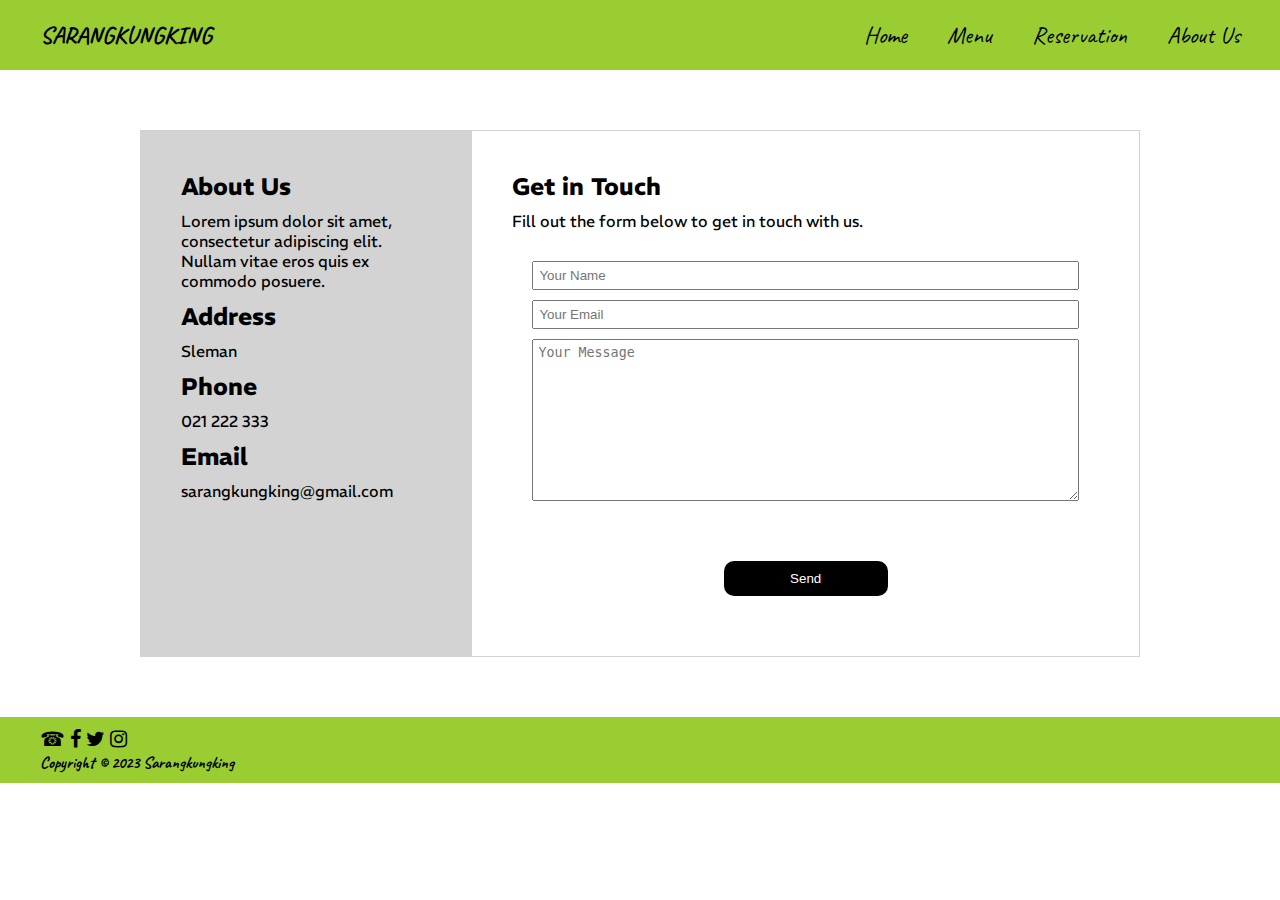
==== about.html @ 0cf0f646 "first commit" ====
<!DOCTYPE html>
<html lang="en">
    <head>
        <meta charset="UTF-8" />
        <meta name="viewport" content="width=device-width, initial-scale=1.0" />
        <title>About Us</title>
        <link
            rel="stylesheet"
            href="https://cdnjs.cloudflare.com/ajax/libs/font-awesome/4.7.0/css/font-awesome.min.css"
        />
        <link rel="stylesheet" href="style.css" />
    </head>
    <body>
        <header>
            <nav class="navbar">
                <a href="index.html" class="logo">SARANGKUNGKING</a>
                <input type="checkbox" id="toggler" />
                <label for="toggler"
                    ><i class="fa fa-bars hamburger-icon"></i
                ></label>
                <ul class="navbar-groups">
                    <li class="navbar-list"><a href="index.html">Home</a></li>
                    <li class="navbar-list"><a href="menu.html">Menu</a></li>
                    <li class="navbar-list">
                        <a href="reservation.html">Reservation</a>
                    </li>
                    <li class="navbar-list">
                        <a href="about.html">About Us</a>
                    </li>
                </ul>
            </nav>
        </header>
        <main class="container">
            <div class="about-contact">
                <div class="about">
                    <h2>About Us</h2>
                    <p>
                        Lorem ipsum dolor sit amet, consectetur adipiscing elit.
                        Nullam vitae eros quis ex commodo posuere.
                    </p>
                    <h2>Address</h2>
                    <p>Sleman</p>
                    <h2>Phone</h2>
                    <p>021 222 333</p>
                    <h2>Email</h2>
                    <p>sarangkungking@gmail.com</p>
                </div>
                <div class="contact">
                    <h2>Get in Touch</h2>
                    <p>Fill out the form below to get in touch with us.</p>
                    <form class="form-input">
                        <input type="text" placeholder="Your Name" />
                        <input type="email" placeholder="Your Email" />
                        <textarea placeholder="Your Message"></textarea>
                        <div class="btn-submit">
                            <input type="submit" value="Send" />
                        </div>
                    </form>
                </div>
            </div>
        </main>
        <footer>
            <a href="">&phone;</a>
            <a href="#" class="fa fa-facebook"></a>
            <a href="#" class="fa fa-twitter"></a>
            <a href="#" class="fa fa-instagram"></a>
            <h5>Copyright &copy; 2023 Sarangkungking</h5>
        </footer>
        <script src="app.js"></script>
    </body>
</html>
---- style.css ----
@import url('https://fonts.googleapis.com/css2?family=Caveat:wght@400;700&family=REM:wght@100;400;700&display=swap');

* {
    margin: 0;
    padding: 0;
}

header, footer {
    font-family: 'Caveat', cursive;
}

.logo {
    font-size: 24px;
    font-weight: 700;
    /* margin-right: 50px; */
}
.navbar {
    display: flex;
    flex-wrap: wrap;
    justify-content: space-between;
    align-items: center;
    background-color: yellowgreen;
    padding: 20px 40px;
}

.navbar-groups {
    display: flex;
    column-gap: 40px;
}

.navbar-list {
    display: flex;
    list-style: none;
    font-size: 24px;
}

.navbar-list a:hover {
    color: white;
}

.navbar a {
    text-decoration: none;
    color: black;
}

.hamburger-icon, #toggler {
    display: none;
}

.container {
    font-family: 'REM', sans-serif;
    display: flex;
    flex-direction: column;
    margin: 20px 40px;
}

.bg-main {
    background-image: url(img/bg1.jpg);
    background-size: cover;
    height: 90vh;
    color: white;
    font-weight: bold;
    font-size: 64px;
    display: flex;
    justify-content: center;
    align-items: center;
    text-shadow: 2px 2px black;
}

.content {
    margin: 30px 60px;
    padding: 30px;
    display: flex;
    border: 1px solid lightgray;
    border-radius: 20px;
    align-items: center;
    justify-content: space-between;
    box-shadow: 5px 5px 10px;
}

.text-content {
    text-align: center;
    width: 100%;
}

.content img {
    width: 300px;
    object-fit: contain;
}

.btn-reserve {
    margin: 20px auto;
    padding: 20px;
    width: 200px;
    background-color: green;
    color: white;
    border: none;
    border-radius: 10px;
    font-weight: 700;
    transition: 300ms;
    text-align: center;
    text-decoration: none;
}

.btn-reserve:hover {
    background-color: yellowgreen;
    transition: 300ms;
    color: black;
}

.menu-groups {
    display: flex;
    flex-grow: 2;
    justify-content: space-between;
    margin: 50px;
    gap: 50px;
}

.menu-item {
    border: 1px yellow solid;
    height: 400px;
    width: 300px;
    transition: 300ms;
}

.menu-item:hover{
    border: 5px orange solid;
    transition: 300ms;
}

.reservation-form {
    margin: 20px 100px;
    padding: 20px;
    border: 1px lightgray solid;
    border-radius: 10px;
    text-align: center;
}

.form-input {
    margin: 20px;
    text-align: left;
    gap: 10px;
    display: flex;
    flex-direction: column;
}

.form-input input, textarea {
    padding: 5px;
}

.btn-submit {
    display: flex;
    justify-content: center;
    margin-top: 20px;
}

.btn-submit input, .btn-close {
    margin-top: 30px;
    padding: 10px;
    width: 30%;
    border-radius: 10px;
    border: none;
    color: white;
    background-color: black;
    cursor: pointer;
}

.btn-submit input:hover {
    background-color: darkslategrey;
}

.overlay {
    display: none;
    position: absolute;
    top: 0;
    left: 0;
    background: rgb(0, 0, 0, 0.7);
    width: 100%;
    height: 120%;
    z-index: 100;
    justify-content: center;
    align-items: center;
    margin: 0;
}

  .popup {
    font-family: 'Caveat', cursive;
    font-size: 32px;
    display: none;
    flex-direction: column;
    justify-content: center;
    align-items: center;
    border-radius: 20px;
    padding: 20px;
    background: #fff;
    width: 200px;
    height: 200px;
}

.about-contact {
    margin: 40px 100px;
    display: flex;
    justify-content: left;
    border: 1px solid lightgray;
}

.about, .contact {
    padding: 40px;
    display: flex;
    flex-direction: column;
    gap: 10px;
}

.about {
    width: 30%;
    background-color: lightgray;
}
.contact {
    width: 70%;
}

textarea {
    min-height: 150px;
}

footer {
    background-color: yellowgreen;
    padding: 10px 40px;
    font-size: 20px;
} 

footer a {
    text-decoration: none;
    color: inherit;
}

@media only screen and (max-width: 768px) {
    .content {
        flex-direction: column;
        margin: 20px 0;
        row-gap: 10px;
    }

    .content img {
        width: 100%;
    }
    
    .bg-main {
        text-align: center;
    }

    .navbar-groups {
        width: 100%;
        max-height: 0;
        overflow: hidden;
        flex-direction: column;
    }

    .navbar-list {
        flex-direction: column;
        align-items: center;
        padding: 20px;
    }

    .hamburger-icon {
        display: inline-flex;
        cursor: pointer;
    }

    #toggler:checked ~ .navbar-groups {
        max-height: 100%;
    }

    .reservation-form {
        margin: 20px 0;
    }

    .about-contact {
        flex-direction: column;
        margin: 10px auto;
        width: 100%;
    }

    .about, .contact {
        width: fit-content;
        padding: 20px;
    }

}
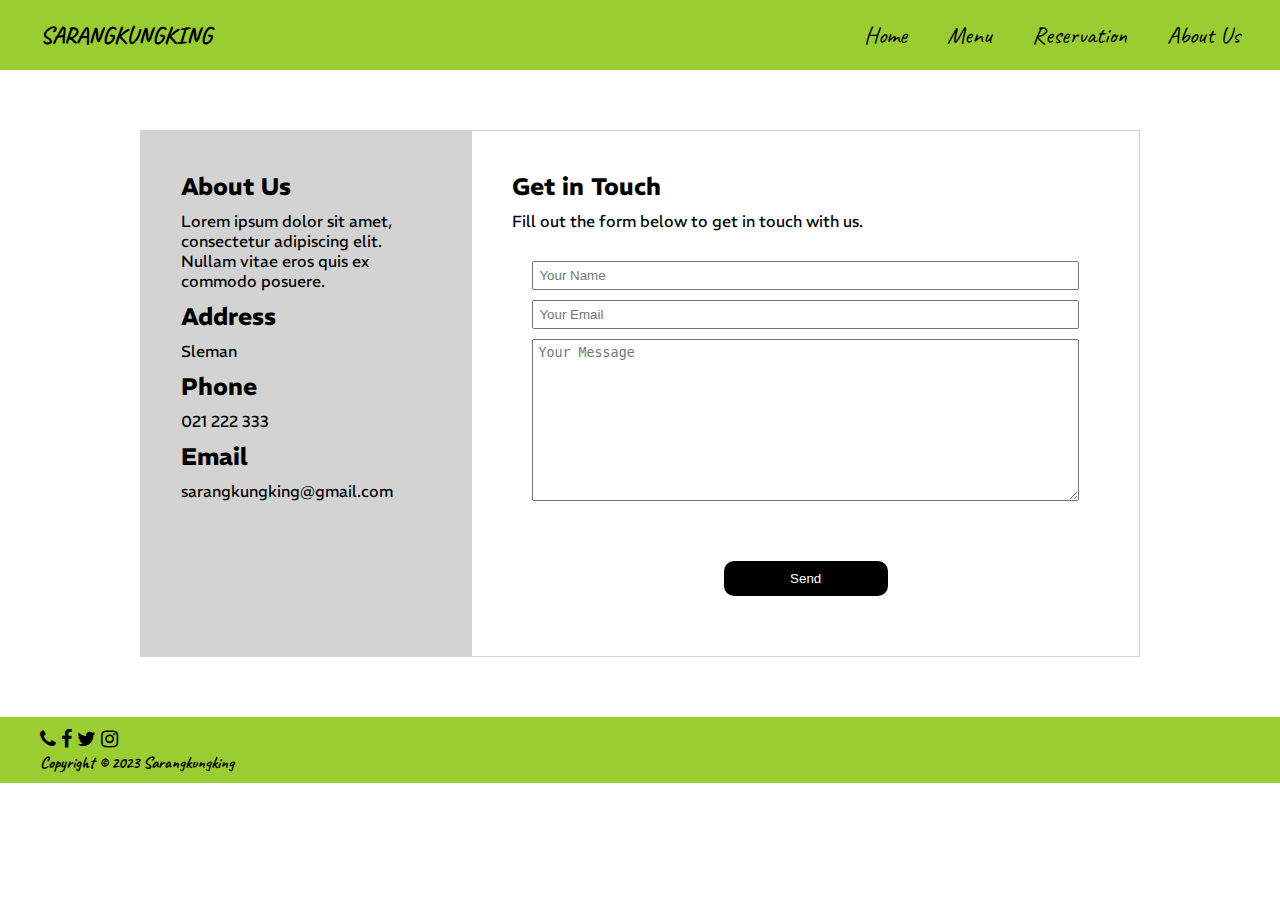
==== commit 34d91672: "ganti logo" ====
--- a/about.html
+++ b/about.html
@@ -60,7 +60,7 @@
             </div>
         </main>
         <footer>
-            <a href="">&phone;</a>
+            <a href="#" class="fa fa-phone"></a>
             <a href="#" class="fa fa-facebook"></a>
             <a href="#" class="fa fa-twitter"></a>
             <a href="#" class="fa fa-instagram"></a>
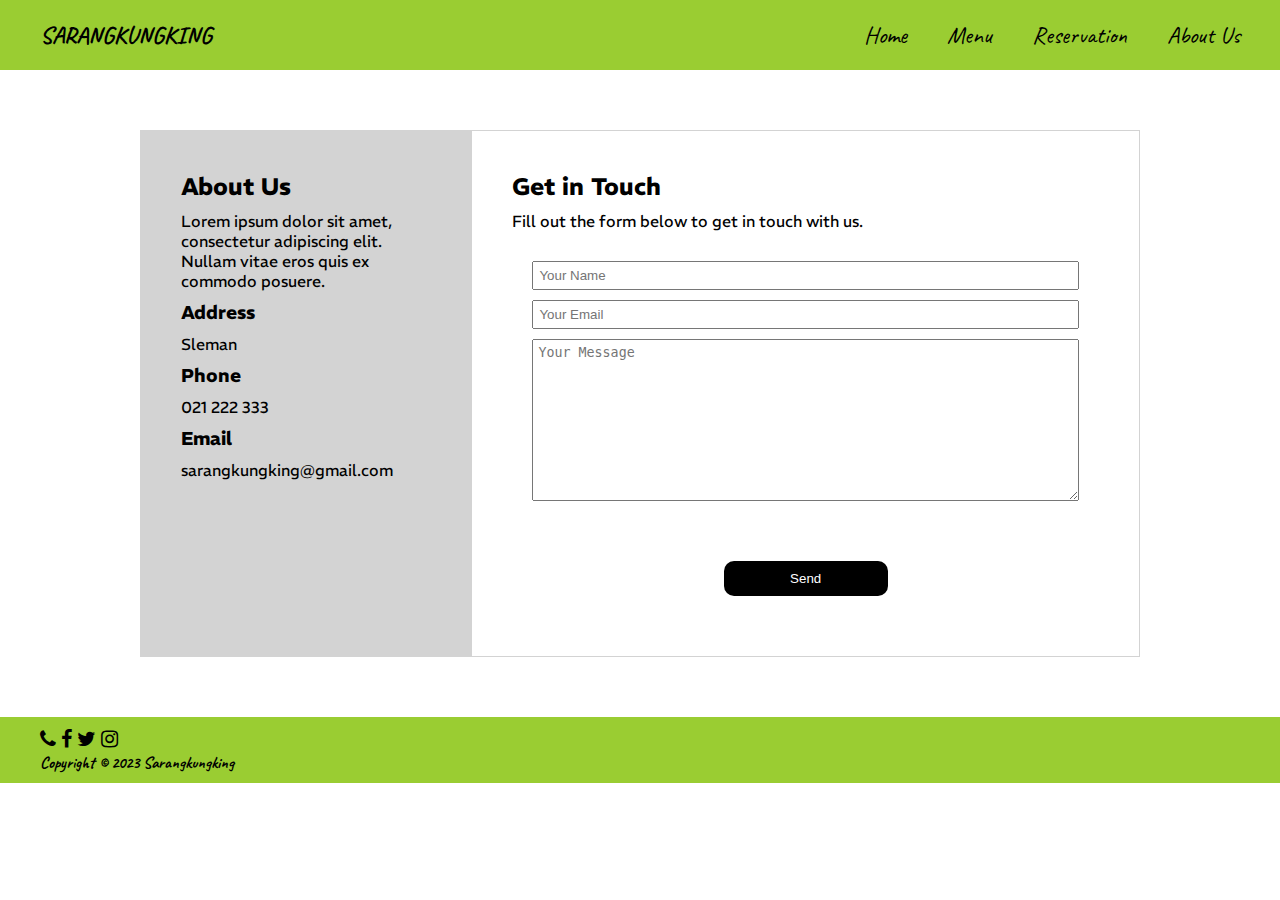
==== commit af679849: "update banyak" ====
--- a/about.html
+++ b/about.html
@@ -31,21 +31,21 @@
             </nav>
         </header>
         <main class="container">
-            <div class="about-contact">
-                <div class="about">
+            <section class="about-contact">
+                <section class="about">
                     <h2>About Us</h2>
                     <p>
                         Lorem ipsum dolor sit amet, consectetur adipiscing elit.
                         Nullam vitae eros quis ex commodo posuere.
                     </p>
-                    <h2>Address</h2>
+                    <h3>Address</h3>
                     <p>Sleman</p>
-                    <h2>Phone</h2>
+                    <h3>Phone</h3>
                     <p>021 222 333</p>
-                    <h2>Email</h2>
+                    <h3>Email</h3>
                     <p>sarangkungking@gmail.com</p>
-                </div>
-                <div class="contact">
+                </section>
+                <section class="contact">
                     <h2>Get in Touch</h2>
                     <p>Fill out the form below to get in touch with us.</p>
                     <form class="form-input">
@@ -56,8 +56,8 @@
                             <input type="submit" value="Send" />
                         </div>
                     </form>
-                </div>
-            </div>
+                </section>
+            </section>
         </main>
         <footer>
             <a href="#" class="fa fa-phone"></a>
--- a/style.css
+++ b/style.css
@@ -5,7 +5,7 @@
     padding: 0;
 }
 
-header, footer {
+header, footer, .navbar {
     font-family: 'Caveat', cursive;
 }
 
@@ -21,6 +21,9 @@
     align-items: center;
     background-color: yellowgreen;
     padding: 20px 40px;
+    position: sticky;
+    top: 0;
+    transition: 0 0.2s ease-out;
 }
 
 .navbar-groups {
@@ -72,10 +75,10 @@
     padding: 30px;
     display: flex;
     border: 1px solid lightgray;
-    border-radius: 20px;
+    border-radius: 10px;
     align-items: center;
     justify-content: space-between;
-    box-shadow: 5px 5px 10px;
+    box-shadow: 1px 1px 5px;
 }
 
 .text-content {
@@ -110,10 +113,10 @@
 
 .menu-groups {
     display: flex;
-    flex-grow: 2;
-    justify-content: space-between;
-    margin: 50px;
-    gap: 50px;
+    flex-wrap: wrap;
+    justify-content: space-around;
+    margin: 20px;
+    gap: 40px;
 }
 
 .menu-item {
@@ -121,11 +124,18 @@
     height: 400px;
     width: 300px;
     transition: 300ms;
-}
-
-.menu-item:hover{
-    border: 5px orange solid;
-    transition: 300ms;
+    padding: 10px;
+}
+
+.menu-item:hover {
+    border: 1px orange solid;
+    transition: 300ms;
+}
+
+.menu-img {
+    width: 300px;
+    height: 300px;
+    object-fit: cover;
 }
 
 .reservation-form {
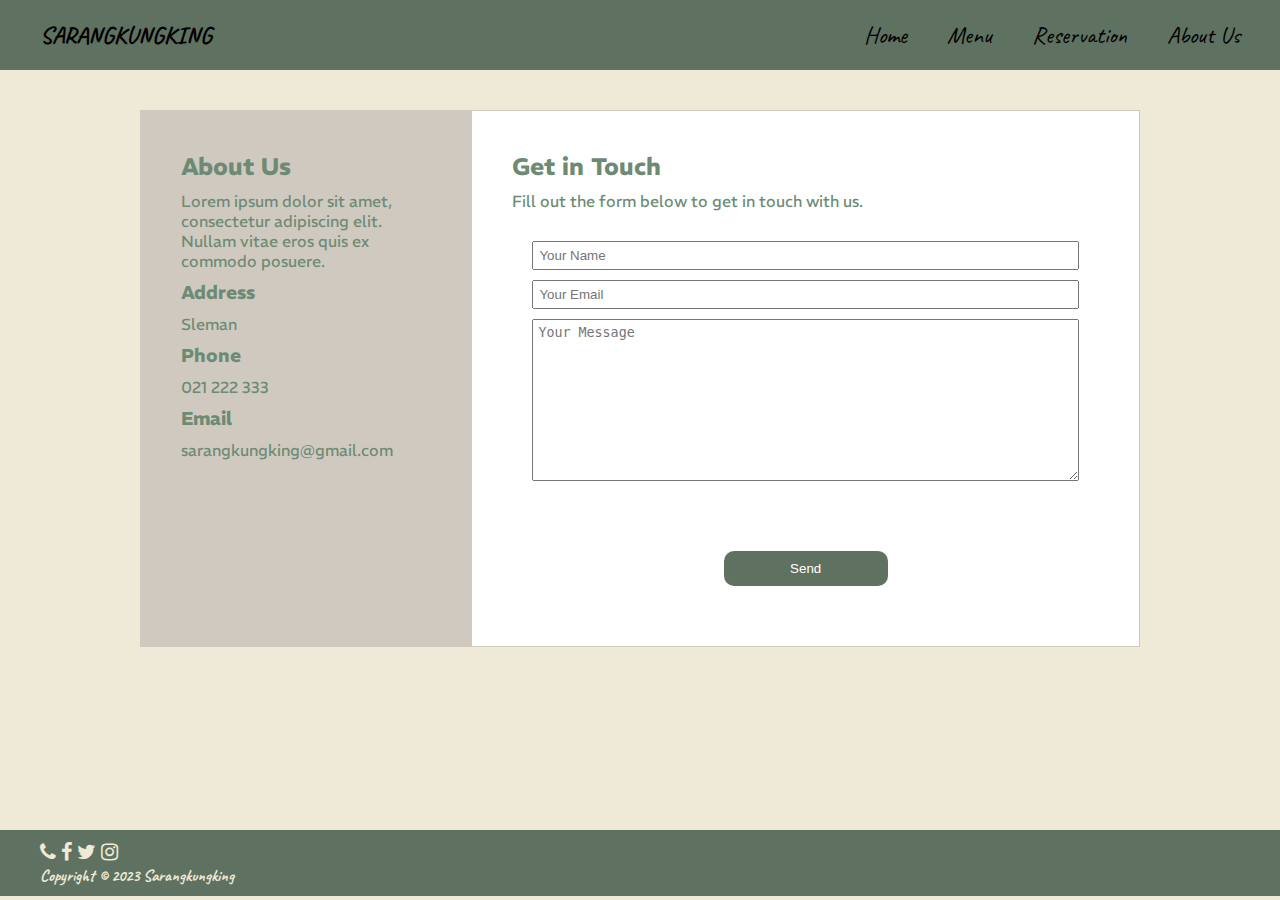
==== commit 364f4da0: "edit navbar about ketinggalan" ====
--- a/about.html
+++ b/about.html
@@ -11,25 +11,25 @@
         <link rel="stylesheet" href="style.css" />
     </head>
     <body>
-        <header>
-            <nav class="navbar">
-                <a href="index.html" class="logo">SARANGKUNGKING</a>
-                <input type="checkbox" id="toggler" />
-                <label for="toggler"
-                    ><i class="fa fa-bars hamburger-icon"></i
-                ></label>
-                <ul class="navbar-groups">
-                    <li class="navbar-list"><a href="index.html">Home</a></li>
-                    <li class="navbar-list"><a href="menu.html">Menu</a></li>
-                    <li class="navbar-list">
-                        <a href="reservation.html">Reservation</a>
-                    </li>
-                    <li class="navbar-list">
-                        <a href="about.html">About Us</a>
-                    </li>
-                </ul>
-            </nav>
-        </header>
+        <!-- <header> -->
+        <nav class="navbar">
+            <a href="index.html" class="logo">SARANGKUNGKING</a>
+            <input type="checkbox" id="toggler" />
+            <label for="toggler"
+                ><i class="fa fa-bars hamburger-icon"></i
+            ></label>
+            <ul class="navbar-groups">
+                <li class="navbar-list"><a href="index.html">Home</a></li>
+                <li class="navbar-list"><a href="menu.html">Menu</a></li>
+                <li class="navbar-list">
+                    <a href="reservation.html">Reservation</a>
+                </li>
+                <li class="navbar-list">
+                    <a href="about.html">About Us</a>
+                </li>
+            </ul>
+        </nav>
+        <!-- </header> -->
         <main class="container">
             <section class="about-contact">
                 <section class="about">
--- a/style.css
+++ b/style.css
@@ -9,21 +9,22 @@
     font-family: 'Caveat', cursive;
 }
 
-.logo {
-    font-size: 24px;
-    font-weight: 700;
-    /* margin-right: 50px; */
-}
+body {
+    background-color: #EFEAD8;
+    color: #6D8B74;
+}
+
 .navbar {
     display: flex;
     flex-wrap: wrap;
     justify-content: space-between;
     align-items: center;
-    background-color: yellowgreen;
+    background-color: #5F7161;
     padding: 20px 40px;
     position: sticky;
     top: 0;
     transition: 0 0.2s ease-out;
+    z-index: 10;
 }
 
 .navbar-groups {
@@ -46,6 +47,12 @@
     color: black;
 }
 
+.logo {
+    font-size: 24px;
+    font-weight: 700;
+    color: #EFEAD8;
+}
+
 .hamburger-icon, #toggler {
     display: none;
 }
@@ -55,6 +62,7 @@
     display: flex;
     flex-direction: column;
     margin: 20px 40px;
+    min-height: 80vh;
 }
 
 .bg-main {
@@ -74,6 +82,7 @@
     margin: 30px 60px;
     padding: 30px;
     display: flex;
+    background-color: white;
     border: 1px solid lightgray;
     border-radius: 10px;
     align-items: center;
@@ -86,8 +95,10 @@
     width: 100%;
 }
 
-.content img {
-    width: 300px;
+.content-img {
+    height: 300px;
+    width: 400px;
+    border-radius: 10px;
     object-fit: contain;
 }
 
@@ -95,7 +106,7 @@
     margin: 20px auto;
     padding: 20px;
     width: 200px;
-    background-color: green;
+    background-color: #5F7161;
     color: white;
     border: none;
     border-radius: 10px;
@@ -106,7 +117,7 @@
 }
 
 .btn-reserve:hover {
-    background-color: yellowgreen;
+    background-color: #6D8B74;
     transition: 300ms;
     color: black;
 }
@@ -120,25 +131,51 @@
 }
 
 .menu-item {
-    border: 1px yellow solid;
+    border: 2px #D0C9C0 solid;
     height: 400px;
     width: 300px;
     transition: 300ms;
     padding: 10px;
 }
 
-.menu-item:hover {
-    border: 1px orange solid;
+.menu-item:hover{
+    border: 2px #5F7161 solid;
     transition: 300ms;
+    transform: scale(1.1);
+    transition: 0.2s;
 }
 
 .menu-img {
     width: 300px;
     height: 300px;
     object-fit: cover;
+    transition: 0.2s;
+}
+
+.btn-collapsible-drink, .btn-collapsible-food {
+    background-color: #5F7161;
+    color: #EFEAD8;
+    cursor: pointer;
+    margin-top: 10px;
+    padding: 18px;
+    width: 100%;
+    border: none;
+    outline: none;
+    font-size: 15px;
+    display: flex;
+    justify-content: space-between;
+}
+
+.btn-collapsible-food:hover, .btn-collapsible-drink:hover{
+    background-color: #6D8B74;
+}
+
+.active {
+    background-color: #6D8B74;
 }
 
 .reservation-form {
+    background-color: white;
     margin: 20px 100px;
     padding: 20px;
     border: 1px lightgray solid;
@@ -165,18 +202,18 @@
 }
 
 .btn-submit input, .btn-close {
-    margin-top: 30px;
+    margin-top: 40px;
     padding: 10px;
     width: 30%;
     border-radius: 10px;
     border: none;
     color: white;
-    background-color: black;
+    background-color: #5F7161;
     cursor: pointer;
 }
 
 .btn-submit input:hover {
-    background-color: darkslategrey;
+    background-color: #6D8B74;
 }
 
 .overlay {
@@ -186,7 +223,7 @@
     left: 0;
     background: rgb(0, 0, 0, 0.7);
     width: 100%;
-    height: 120%;
+    height: 110%;
     z-index: 100;
     justify-content: center;
     align-items: center;
@@ -208,10 +245,10 @@
 }
 
 .about-contact {
-    margin: 40px 100px;
+    margin: 20px 100px;
     display: flex;
     justify-content: left;
-    border: 1px solid lightgray;
+    border: 1px solid #D0C9C0;
 }
 
 .about, .contact {
@@ -223,10 +260,11 @@
 
 .about {
     width: 30%;
-    background-color: lightgray;
+    background-color: #D0C9C0;
 }
 .contact {
     width: 70%;
+    background-color: white;
 }
 
 textarea {
@@ -234,14 +272,29 @@
 }
 
 footer {
-    background-color: yellowgreen;
+    background-color: #5F7161;
+    color: #EFEAD8;
     padding: 10px 40px;
     font-size: 20px;
+    margin-top: auto;
 } 
 
 footer a {
     text-decoration: none;
     color: inherit;
+}
+
+.typewriter {
+    animation: type 2s steps(100) infinite;
+}
+
+@keyframes type {
+    from {
+        width: 0;
+    } 
+    to {
+        width: 100%;
+    }
 }
 
 @media only screen and (max-width: 768px) {
